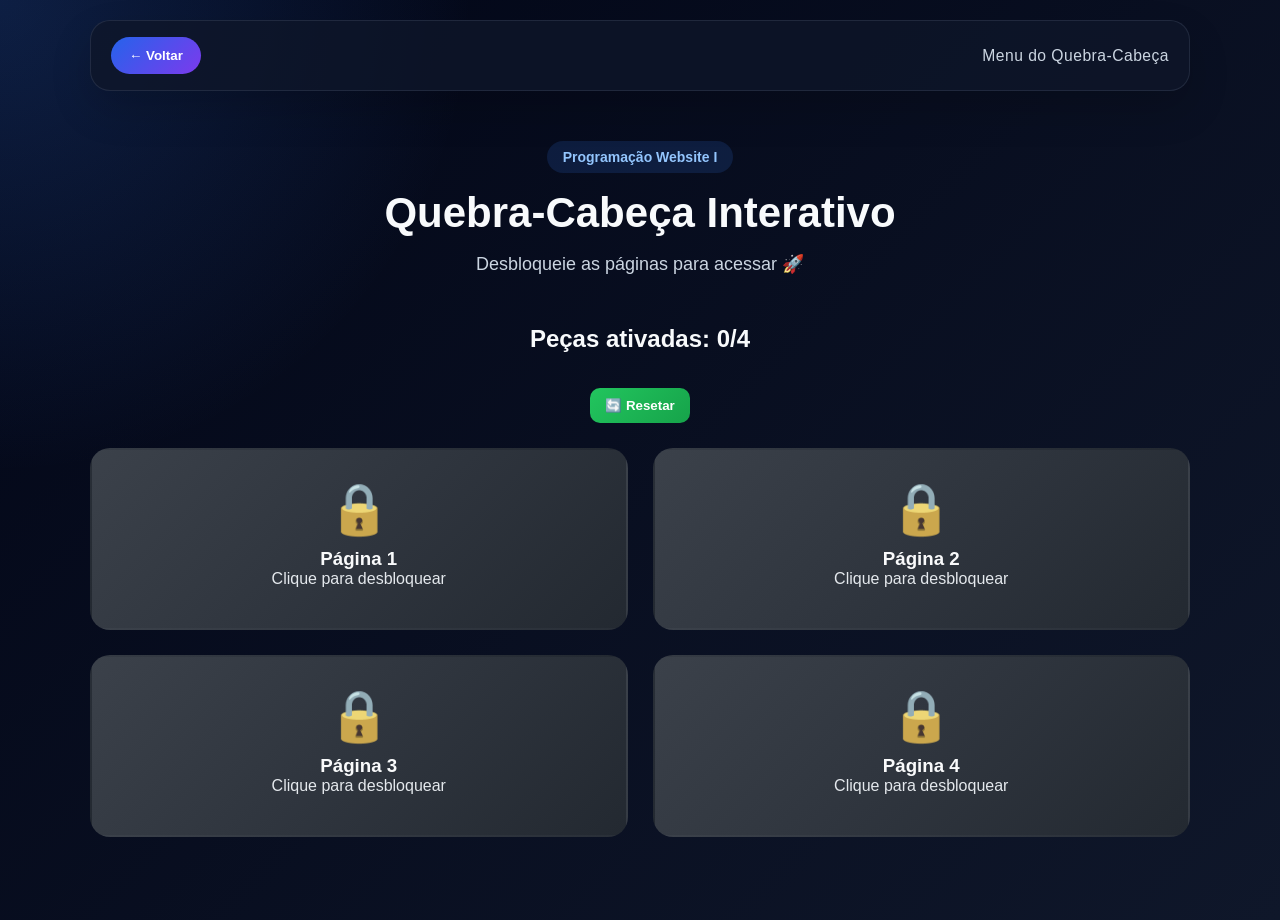
==== index.html @ ea9ce594 "add projetos" ====
<!DOCTYPE html>
<html lang="pt-BR">
<head>
  <meta charset="UTF-8">
  <meta name="viewport" content="width=device-width, initial-scale=1.0">
  <title>Quebra-Cabeça Interativo</title>
  <link rel="stylesheet" href="../css/style.css">
</head>
<body>

  <header class="topbar">
    <button class="back-button" type="button" onclick="goBack()">← Voltar</button>
    <span class="page-title">Menu do Quebra-Cabeça</span>
  </header>

  <main class="container">

    <section class="hero">
      <p class="tag">Programação Website I</p>
      <h1>Quebra-Cabeça Interativo</h1>
      <p class="descricao">
        Desbloqueie as páginas para acessar 🚀
      </p>
    </section>

    <section class="area-projeto">

      <div class="contador-box">
        <h2>Peças ativadas: <span id="contador">0</span>/4</h2>

        <!-- MENSAGEM FINAL -->
        <p id="mensagemFinal" style="text-align:center; margin-top:20px; font-weight:bold;"></p>

        <!-- 🔄 BOTÃO RESET (ADICIONADO AQUI) -->
        <button id="reset" style="
          margin-top:15px;
          padding:10px 15px;
          border:none;
          border-radius:10px;
          background: linear-gradient(135deg, #22c55e, #16a34a);
          color:white;
          font-weight:bold;
          cursor:pointer;
        ">
          🔄 Resetar
        </button>

      </div>

      <div class="grid-pecas">

        <!-- PEÇA 1 -->
        <div class="peca bloqueada">
          <span class="icone">🔒</span>
          <h3>Página 1</h3>
          <p class="texto">Clique para desbloquear</p>

          <a href="aula.html" target="_blank">
            <button class="btn-abrir">Ir para página</button>
          </a>
        </div>

        <!-- PEÇA 2 -->
        <div class="peca bloqueada">
          <span class="icone">🔒</span>
          <h3>Página 2</h3>
          <p class="texto">Clique para desbloquear</p>

          <a href="aula2.html" target="_blank">
            <button class="btn-abrir">Ir para página</button>
          </a>
        </div>

        <!-- PEÇA 3 -->
        <div class="peca bloqueada">
          <span class="icone">🔒</span>
          <h3>Página 3</h3>
          <p class="texto">Clique para desbloquear</p>
          <button class="btn-abrir">Ir para página</button>
        </div>

        <!-- PEÇA 4 -->
        <div class="peca bloqueada">
          <span class="icone">🔒</span>
          <h3>Página 4</h3>
          <p class="texto">Clique para desbloquear</p>
          <button class="btn-abrir">Ir para página</button>
        </div>

      </div>

    </section>

  </main>

  <script src="js/java.js"></script>
  <script>
    function goBack() {
      if (history.length > 1) {
        history.back();
      } else {
        window.location.href = 'index.html';
      }
    }
  </script>
</body>
</html>
---- css/style.css ----
/* RESET */
* {
  margin: 0;
  padding: 0;
  box-sizing: border-box;
}

/* BODY */
body {
  min-height: 100vh;
  font-family: "Segoe UI", Tahoma, Geneva, Verdana, sans-serif;
  background: radial-gradient(circle at top left, #1d4ed8, rgba(59, 130, 246, 0.20) 0%, transparent 30%), linear-gradient(135deg, #020617, #0f172a);
  color: #f8fafc;
}

/* TOPBAR */
.topbar {
  display: flex;
  align-items: center;
  justify-content: space-between;
  gap: 14px;
  width: 90%;
  max-width: 1100px;
  margin: 20px auto 0;
  padding: 16px 20px;
  border-radius: 20px;
  background: rgba(15, 23, 42, 0.78);
  border: 1px solid rgba(148, 163, 184, 0.15);
  box-shadow: 0 18px 40px rgba(0, 0, 0, 0.16);
}

.back-button {
  display: inline-flex;
  align-items: center;
  justify-content: center;
  gap: 8px;
  padding: 11px 18px;
  border: none;
  border-radius: 999px;
  background: linear-gradient(135deg, #2563eb, #7c3aed);
  color: #ffffff;
  font-weight: 700;
  cursor: pointer;
  transition: transform 0.2s ease, box-shadow 0.2s ease;
}

.back-button:hover {
  transform: translateY(-1px);
  box-shadow: 0 10px 22px rgba(37, 99, 235, 0.35);
}

.page-title {
  font-size: 0.98rem;
  color: #cbd5e1;
  letter-spacing: 0.03em;
}

/* CONTAINER */
.container {
  width: 90%;
  max-width: 1100px;
  margin: 0 auto;
  padding: 50px 0 80px;
}

/* HERO */
.hero {
  text-align: center;
  margin-bottom: 50px;
}

.tag {
  display: inline-block;
  padding: 8px 16px;
  margin-bottom: 16px;
  border-radius: 999px;
  background-color: rgba(59, 130, 246, 0.15);
  color: #93c5fd;
  font-size: 14px;
  font-weight: bold;
}

.hero h1 {
  font-size: 42px;
  margin-bottom: 16px;
}

.descricao {
  max-width: 650px;
  margin: 0 auto;
  color: #cbd5e1;
  font-size: 18px;
}

/* CONTADOR */
.contador-box {
  text-align: center;
  margin-bottom: 25px;
}

/* GRID */
.grid-pecas {
  display: grid;
  grid-template-columns: repeat(2, 1fr);
  gap: 25px;
}

/* PEÇA */
.peca {
  padding: 30px;
  border-radius: 20px;
  text-align: center;
  cursor: pointer;
  transition: 0.3s;
  background: #334155;
  border: 2px solid transparent;
}

/* HOVER */
.peca:hover {
  transform: scale(1.05);
}

/* BLOQUEADA */
.bloqueada {
  background: linear-gradient(135deg, #374151, #1f2937);
  filter: grayscale(40%);
}

/* ATIVA */
.ativa {
  filter: none;
  transform: scale(1.03);
  box-shadow: 0 15px 40px rgba(0,0,0,0.4);
}

/* CORES BONITAS */
.peca:nth-child(1).ativa {
  background: linear-gradient(135deg, #22c55e, #16a34a);
}

.peca:nth-child(2).ativa {
  background: linear-gradient(135deg, #3b82f6, #2563eb);
}

.peca:nth-child(3).ativa {
  background: linear-gradient(135deg, #f59e0b, #d97706);
}

.peca:nth-child(4).ativa {
  background: linear-gradient(135deg, #ef4444, #dc2626);
}

/* ÍCONE */
.icone {
  font-size: 50px;
  display: block;
  margin-bottom: 10px;
}

/* TEXTO */
.texto {
  margin-bottom: 10px;
  color: #e2e8f0;
}

/* BOTÃO */
.btn-abrir {
  margin-top: 15px;
  padding: 10px 15px;
  border: none;
  border-radius: 10px;
  background: linear-gradient(135deg, #2563eb, #7c3aed);
  color: white;
  font-weight: bold;
  cursor: pointer;
  display: none;
  transition: 0.3s;
}

/* HOVER BOTÃO */
.btn-abrir:hover {
  transform: translateY(-2px);
  box-shadow: 0 10px 20px rgba(37, 99, 235, 0.4);
}

/* MOSTRAR BOTÃO SÓ QUANDO ATIVA */
.ativa .btn-abrir {
  display: inline-block;
}

/* RESPONSIVO */
@media (max-width: 800px) {
  .grid-pecas {
    grid-template-columns: 1fr;
  }

  .hero h1 {
    font-size: 32px;
  }
}
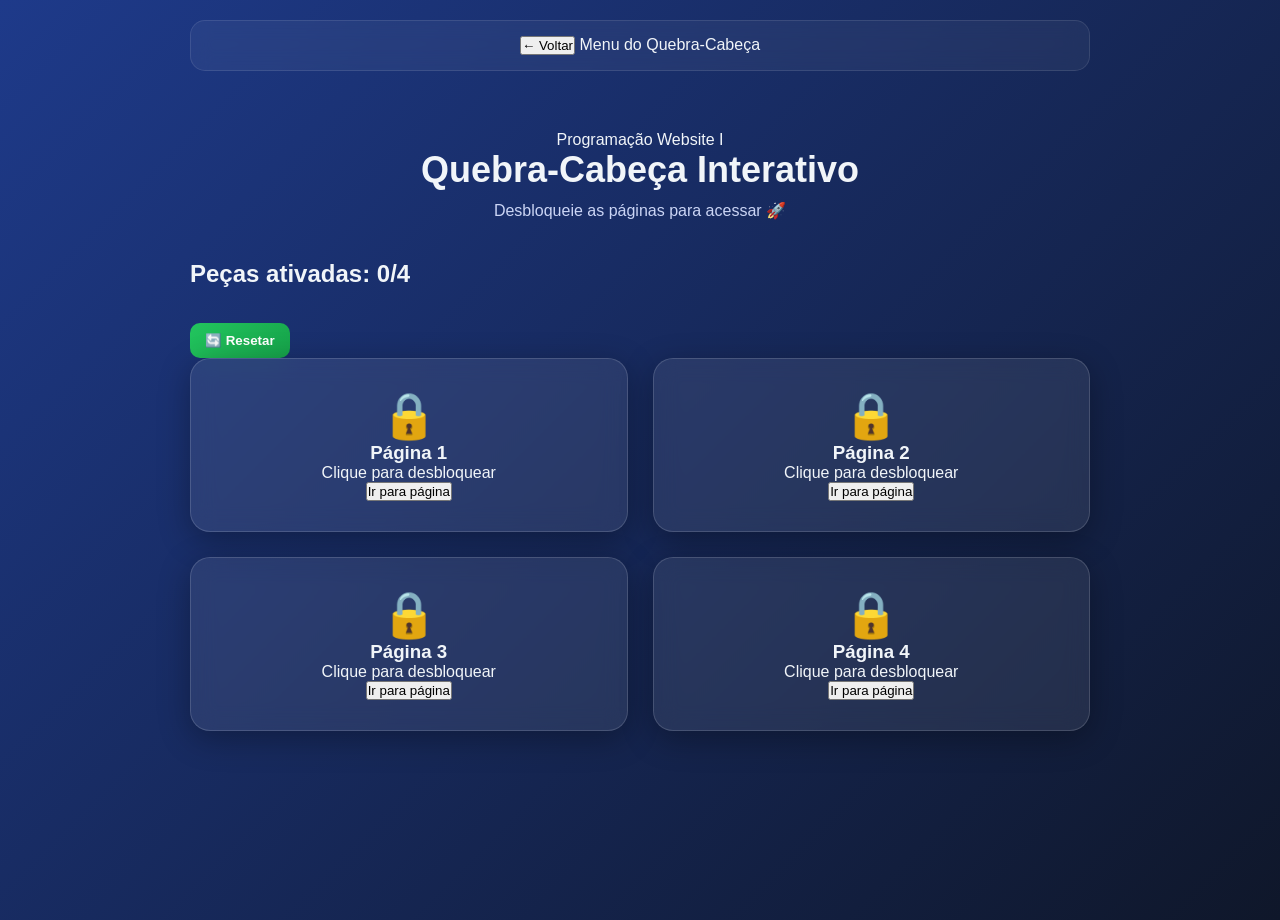
==== commit 1d06e116: "corrigindo caminhos css" ====
--- a/index.html
+++ b/index.html
@@ -4,7 +4,7 @@
   <meta charset="UTF-8">
   <meta name="viewport" content="width=device-width, initial-scale=1.0">
   <title>Quebra-Cabeça Interativo</title>
-  <link rel="stylesheet" href="../css/style.css">
+  <link rel="stylesheet" href="/css/style.css">
 </head>
 <body>
 
--- a/css/style.css
+++ b/css/style.css
@@ -8,94 +8,46 @@
 /* BODY */
 body {
   min-height: 100vh;
-  font-family: "Segoe UI", Tahoma, Geneva, Verdana, sans-serif;
-  background: radial-gradient(circle at top left, #1d4ed8, rgba(59, 130, 246, 0.20) 0%, transparent 30%), linear-gradient(135deg, #020617, #0f172a);
-  color: #f8fafc;
+  font-family: "Segoe UI", sans-serif;
+  background: linear-gradient(135deg, #1e3a8a, #0f172a);
+  color: #f1f5f9;
 }
 
-/* TOPBAR */
+/* TOPO */
 .topbar {
-  display: flex;
-  align-items: center;
-  justify-content: space-between;
-  gap: 14px;
   width: 90%;
-  max-width: 1100px;
-  margin: 20px auto 0;
-  padding: 16px 20px;
-  border-radius: 20px;
-  background: rgba(15, 23, 42, 0.78);
-  border: 1px solid rgba(148, 163, 184, 0.15);
-  box-shadow: 0 18px 40px rgba(0, 0, 0, 0.16);
-}
+  max-width: 900px;
+  margin: 20px auto;
+  padding: 15px;
+  text-align: center;
 
-.back-button {
-  display: inline-flex;
-  align-items: center;
-  justify-content: center;
-  gap: 8px;
-  padding: 11px 18px;
-  border: none;
-  border-radius: 999px;
-  background: linear-gradient(135deg, #2563eb, #7c3aed);
-  color: #ffffff;
-  font-weight: 700;
-  cursor: pointer;
-  transition: transform 0.2s ease, box-shadow 0.2s ease;
-}
-
-.back-button:hover {
-  transform: translateY(-1px);
-  box-shadow: 0 10px 22px rgba(37, 99, 235, 0.35);
-}
-
-.page-title {
-  font-size: 0.98rem;
-  color: #cbd5e1;
-  letter-spacing: 0.03em;
+  background: rgba(255, 255, 255, 0.05);
+  backdrop-filter: blur(10px);
+  border-radius: 15px;
+  border: 1px solid rgba(255,255,255,0.1);
 }
 
 /* CONTAINER */
 .container {
   width: 90%;
-  max-width: 1100px;
-  margin: 0 auto;
-  padding: 50px 0 80px;
+  max-width: 900px;
+  margin: auto;
+  padding: 40px 0;
 }
 
 /* HERO */
 .hero {
   text-align: center;
-  margin-bottom: 50px;
-}
-
-.tag {
-  display: inline-block;
-  padding: 8px 16px;
-  margin-bottom: 16px;
-  border-radius: 999px;
-  background-color: rgba(59, 130, 246, 0.15);
-  color: #93c5fd;
-  font-size: 14px;
-  font-weight: bold;
+  margin-bottom: 40px;
 }
 
 .hero h1 {
-  font-size: 42px;
-  margin-bottom: 16px;
+  font-size: 36px;
+  margin-bottom: 10px;
 }
 
 .descricao {
-  max-width: 650px;
-  margin: 0 auto;
-  color: #cbd5e1;
-  font-size: 18px;
-}
-
-/* CONTADOR */
-.contador-box {
-  text-align: center;
-  margin-bottom: 25px;
+  color: #cbd5f5;
 }
 
 /* GRID */
@@ -105,97 +57,48 @@
   gap: 25px;
 }
 
-/* PEÇA */
+/* PEÇA (EFEITO VIDRO) */
 .peca {
   padding: 30px;
   border-radius: 20px;
   text-align: center;
   cursor: pointer;
   transition: 0.3s;
-  background: #334155;
-  border: 2px solid transparent;
+
+  background: rgba(255, 255, 255, 0.08);
+  backdrop-filter: blur(12px);
+  border: 1px solid rgba(255,255,255,0.15);
+
+  box-shadow: 0 8px 32px rgba(0,0,0,0.3);
 }
 
 /* HOVER */
 .peca:hover {
-  transform: scale(1.05);
-}
-
-/* BLOQUEADA */
-.bloqueada {
-  background: linear-gradient(135deg, #374151, #1f2937);
-  filter: grayscale(40%);
+  transform: translateY(-5px) scale(1.03);
+  background: rgba(255, 255, 255, 0.12);
 }
 
 /* ATIVA */
-.ativa {
-  filter: none;
-  transform: scale(1.03);
-  box-shadow: 0 15px 40px rgba(0,0,0,0.4);
-}
-
-/* CORES BONITAS */
-.peca:nth-child(1).ativa {
-  background: linear-gradient(135deg, #22c55e, #16a34a);
-}
-
-.peca:nth-child(2).ativa {
-  background: linear-gradient(135deg, #3b82f6, #2563eb);
-}
-
-.peca:nth-child(3).ativa {
-  background: linear-gradient(135deg, #f59e0b, #d97706);
-}
-
-.peca:nth-child(4).ativa {
-  background: linear-gradient(135deg, #ef4444, #dc2626);
+.peca.ativa {
+  background: rgba(34, 197, 94, 0.25);
+  border: 1px solid rgba(34,197,94,0.6);
+  box-shadow: 0 0 25px rgba(34,197,94,0.6);
 }
 
 /* ÍCONE */
 .icone {
-  font-size: 50px;
-  display: block;
+  font-size: 45px;
   margin-bottom: 10px;
 }
 
 /* TEXTO */
 .texto {
-  margin-bottom: 10px;
-  color: #e2e8f0;
-}
-
-/* BOTÃO */
-.btn-abrir {
-  margin-top: 15px;
-  padding: 10px 15px;
-  border: none;
-  border-radius: 10px;
-  background: linear-gradient(135deg, #2563eb, #7c3aed);
-  color: white;
-  font-weight: bold;
-  cursor: pointer;
-  display: none;
-  transition: 0.3s;
-}
-
-/* HOVER BOTÃO */
-.btn-abrir:hover {
-  transform: translateY(-2px);
-  box-shadow: 0 10px 20px rgba(37, 99, 235, 0.4);
-}
-
-/* MOSTRAR BOTÃO SÓ QUANDO ATIVA */
-.ativa .btn-abrir {
-  display: inline-block;
+  font-size: 16px;
 }
 
 /* RESPONSIVO */
-@media (max-width: 800px) {
+@media (max-width: 700px) {
   .grid-pecas {
     grid-template-columns: 1fr;
   }
-
-  .hero h1 {
-    font-size: 32px;
-  }
 }
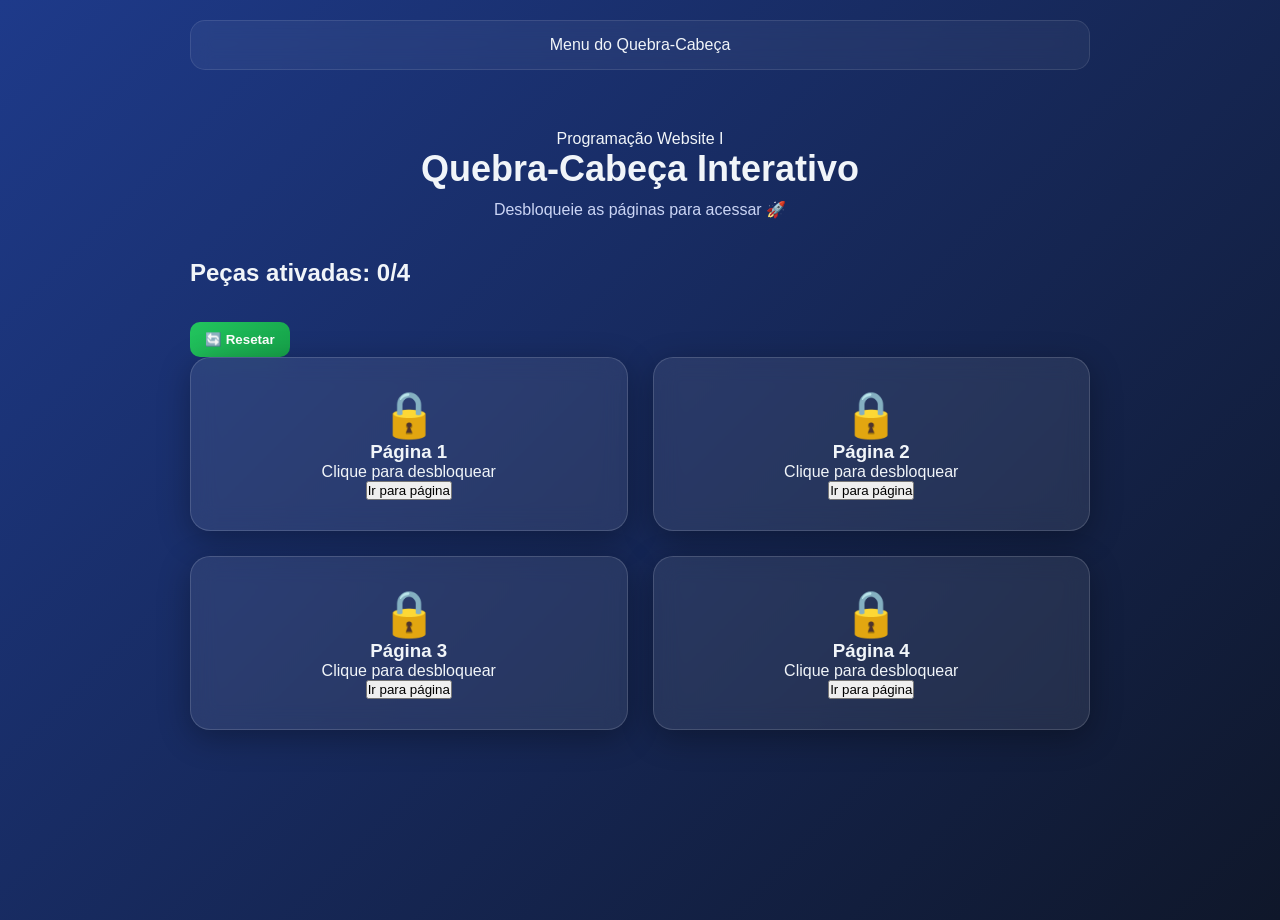
==== commit 97d3d978: "teste" ====
--- a/index.html
+++ b/index.html
@@ -4,12 +4,13 @@
   <meta charset="UTF-8">
   <meta name="viewport" content="width=device-width, initial-scale=1.0">
   <title>Quebra-Cabeça Interativo</title>
-  <link rel="stylesheet" href="/css/style.css">
+  <link rel="stylesheet" href="../css/style.css">
+  
 </head>
 <body>
 
   <header class="topbar">
-    <button class="back-button" type="button" onclick="goBack()">← Voltar</button>
+    
     <span class="page-title">Menu do Quebra-Cabeça</span>
   </header>
 
